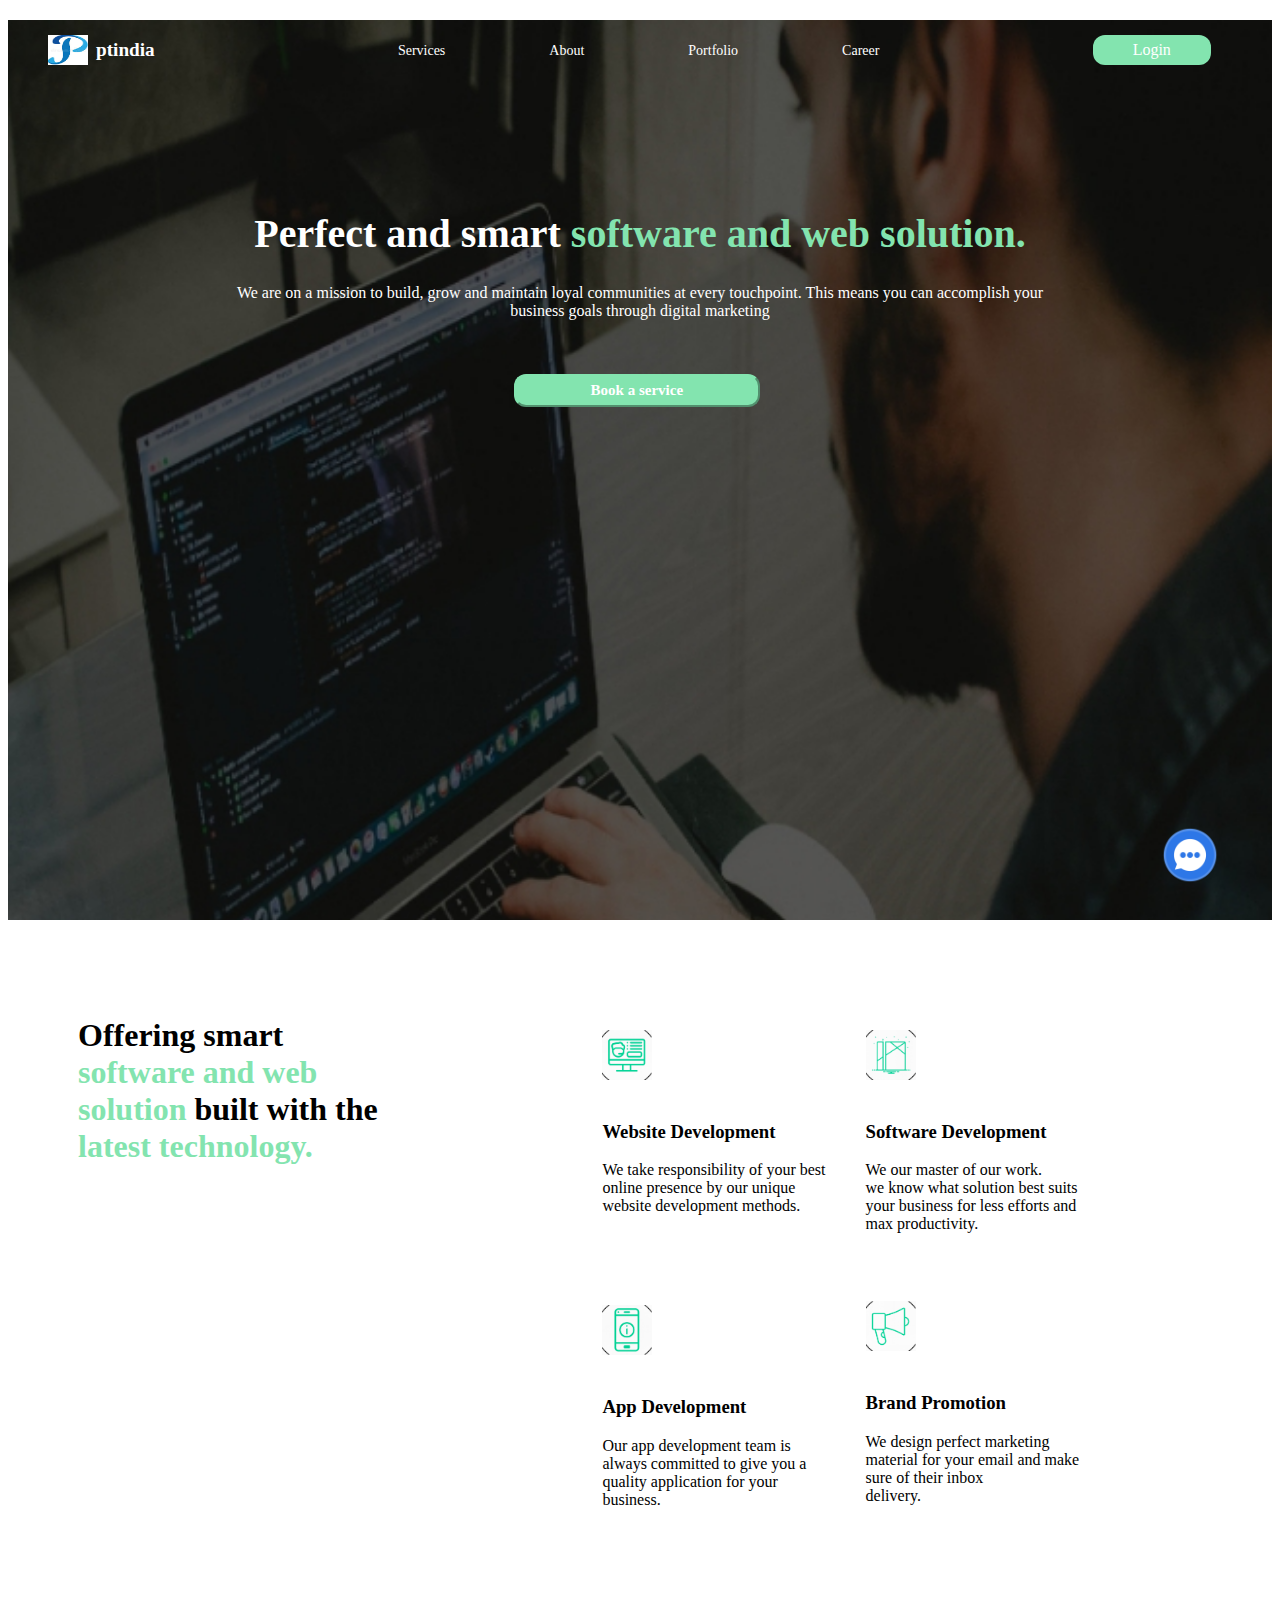
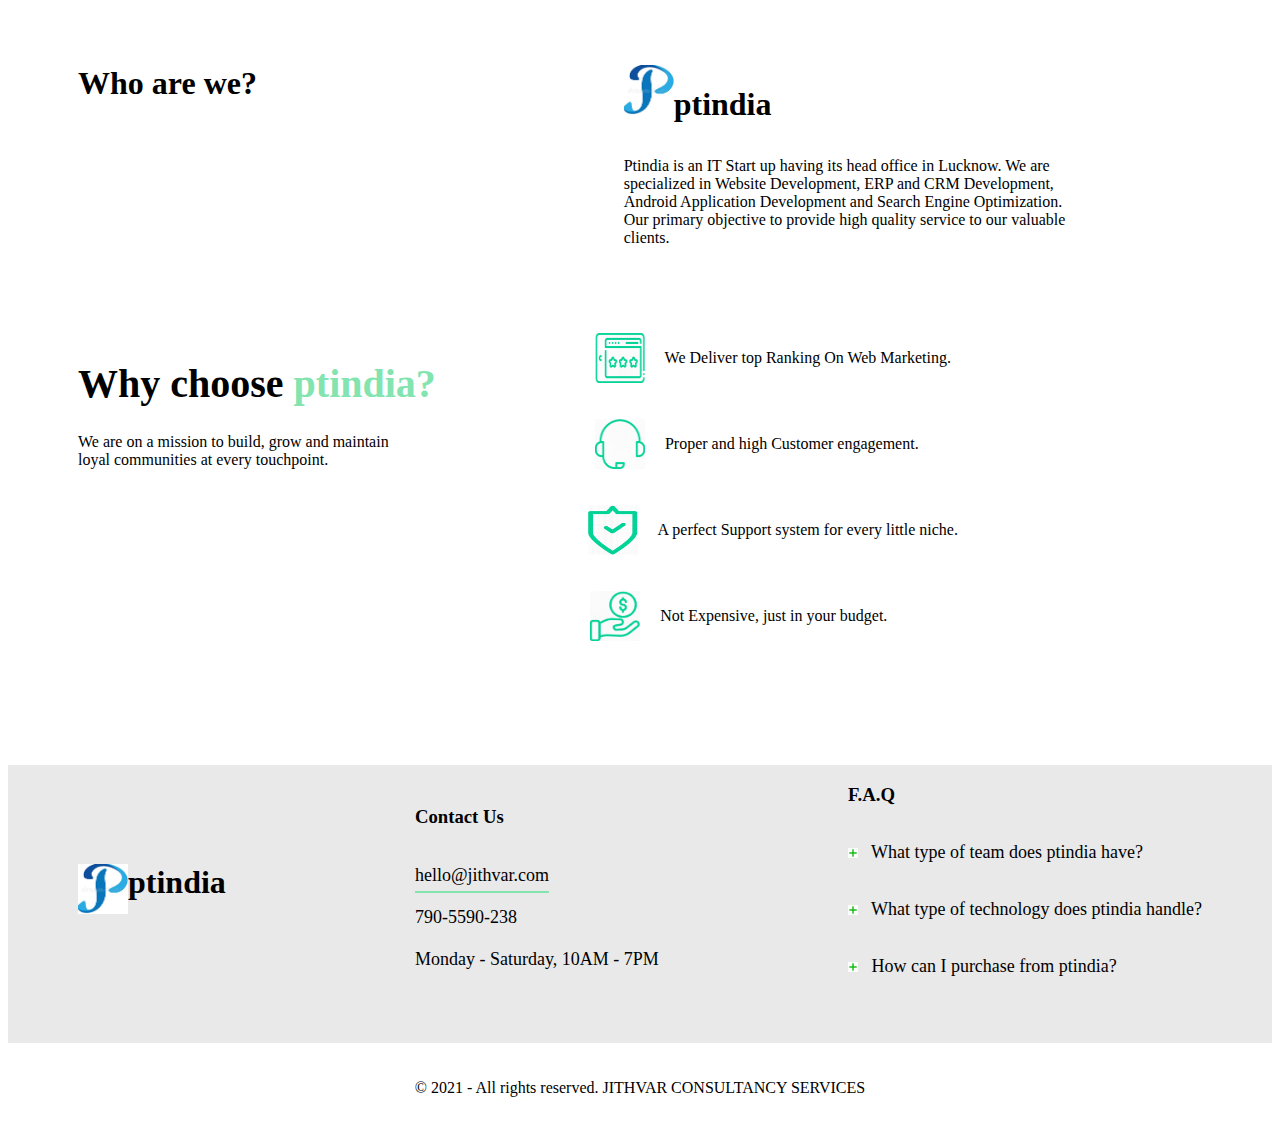
==== index.html @ 5cb2d6e7 "changed name of html file." ====
<!DOCTYPE html>
<html lang="en">
<head>
    <meta charset="UTF-8">
    <meta http-equiv="X-UA-Compatible" content="IE=edge">
    <meta name="viewport" content="width=device-width, initial-scale=1.0">
    <link rel="stylesheet" href="ptindia_style.css">
    <title>PTINDIA</title>
</head>
<body>
    <main>
        <header>
            <nav class="navbar">
                <div class="dlg">
                    <img height="30px" width="40px" src="./ptinidia2.png" class="logo">
                    <span class="lg">ptindia</span>
                </div>
                <div class="ulc">
                    <ul>
                        <li> <a href="#">Services</a> </li>
                        <li> <a href="#">About</a> </li>
                        <li> <a href="#">Portfolio</a> </li>
                        <li> <a href="#">Career</a> </li>
                    </ul>
                </div>
                <button class="login">Login</button>
            </nav>
        </header>

        <div class="sw">
            <h1 align="center">Perfect and smart <span>software and web solution.</span></h1>
            <p align="center">We are on a mission to build, grow and 
                maintain loyal communities at every touchpoint.
                 This means you can accomplish your<br> business goals
                  through digital marketing</p>
            <button  class="bas" align="center">Book a service</button>
        </div>
        <img height="60px" width="60px" src="./messaging-icon-png-7.jpg" class="msg">
    </main>

    <section class="sc1">
        <h2 class="sc1head">
            Offering smart <br> <span>software and web <br> solution</span>
            built with the <br> <span>latest technology.</span>
        </h2>
        <div class="art12">
        <article class="art1">
            <img height="50px" width="50px" src="./desktop (2).png">
            <br><br>
            <h3>Website Development</h3>
            <p>We take responsibility of your best <br>
            online presence by our unique <br>
             website development methods.</p>
        </article>

        <article class="art2">
            <img height="50px" width="50px" src="./phone.png">
            <br><br>
            <h3>App Development</h3>
            <p>Our app development team is <br>
                always committed to give you a <br>
                quality application for your<br>
                 business.</p>
        </article>
        </div>
        
        <div class="art34">
        <article class="art3">
            <img height="50px" width="50px" src="./cpu.png">
            <br><br>
            <h3>Software Development</h3>
            <p>We our master of our work.<br>
            we know what solution best suits<br>
            your business for less efforts and <br>
            max productivity.</p>
        </article>

        <article class="art4">
            <img height="50px" width="50px" src="./speaker.png">
            <br><br>
            <h3>Brand Promotion</h3>
            <p>We design perfect marketing <br>
                material for your email and make <br>
                sure of their inbox <br>
                delivery.</p>
        </article>
        </div>
    </section>

    <section class="sc2">
        <h2 class="waw">Who are we?</h2>
        <article class="wawwrd">
            <img height="50px" width="50px" src="./ptinidia2.png" class="logo"><span class="lg2 ">ptindia</span>
            <br><br>
            <p class="waword">Ptindia is an IT Start up having its head office in Lucknow. We are<br>
               specialized in Website Development, ERP and CRM Development, <br>
               Android Application Development and Search Engine Optimization.<br>
               Our primary objective to provide high quality service to our valuable <br>
               clients.
            </p>
        </article>
    </section>

    <section class="sc3">
    <div class="wcpwrd">
        <h1>Why choose <span>ptindia?</span></h1>
        <p>We are on a mission to build, grow and 
            maintain <br> loyal communities at 
            every touchpoint.
        </p>
    </div>
    
    <div class="wcp">
        <article class="wcp2">
            <img height="50px" width="50px" src="./atm.png" class="scw2">
            <span class="normal">We Deliver top Ranking On Web Marketing.</span>
        </article>
<br><br>
        <article class="wcp2">
            <img height="50px" width="50px" src="./headphones.png" class="scw2">
            <span class="normal">Proper and high Customer engagement.&nbsp;&nbsp;
                &nbsp;&nbsp;&nbsp;&nbsp;&nbsp;</span>
        </article>
<br><br>
        <article class="wcp2">
            <img height="50px" width="50px" src="./mark.png" class="scw2">
            <span class="normal">A perfect Support system for every little niche.</span>
        </article>
<br><br>
        <article class="wcp2">
            <img height="50px" width="50px" src="./money.png" class="scw2">
            <span class="normal">Not Expensive, just in your budget.&nbsp;&nbsp;&nbsp;&nbsp;
                &nbsp;&nbsp;&nbsp;&nbsp;&nbsp;&nbsp;&nbsp;&nbsp;&nbsp;&nbsp;&nbsp;&nbsp;
            </span>
        </article>
    </div>
    </section>
<br><br><br>

    <footer>
        <nav id="nav">
        <div id="logo">
            <img height="50px" width="50px" src="./ptinidia2.png" class="logo"><span class="lg2">ptindia</span>
        </div>
        <div id="contact-us">
            <h3> Contact Us</h3><br>
            <span class="nrmspan"><span id="und">hello@jithvar.com</span>
                <br><br>790-5590-238 <br><br> Monday - 
                Saturday, 10AM - 7PM <br><br></span>

        </div>
        <div id="FAQ">
        <h3>F.A.Q</h3><br>
            <img height="10px" width="10px" src="./plus.png" 
            class="plus"><span class="nrmspan">&nbsp;&nbsp; What 
                type of team does ptindia have?</span><br><br><br>

            <img height="10px" width="10px"src="./plus.png" 
            class="plus"><span class="nrmspan">&nbsp;&nbsp; What type of technology does ptindia 
            handle?</span><br><br><br>
            
            <img height="10px" width="10px"src="./plus.png" 
            class="plus"><span class="nrmspan">&nbsp;&nbsp;  How can I purchase from 
                ptindia?</span><br><br><br>

        </div>
    </nav>
    </footer>
    <div id="Copy">
        <p align="center">&copy; 2021 - All rights reserved. JITHVAR CONSULTANCY SERVICES</p>
    </div>
</body>
</html>
---- ptindia_style.css ----
*{
    font-family:'Segoe UI';   
}

main {
    background-image: url(./bg_img.png);
    background-size: cover;
    width: 100%;
    height: 100vh;
    background-repeat: no-repeat;
    background-size: cover;
}

.navbar{
    display: flex;
    align-items: center;
    justify-content: space-between;
    width: 92%;
    margin-left: 40px;
    margin-top: 20px;
    margin-right: 40px;
    padding-bottom: 10px; 
}

.navbar .dlg {
    display: flex;
    align-items: center;
    justify-content:center;
}
.lg {
    color: white;
    font-weight: bold;
    font-size: larger;
    margin-left: 8px;
}

ul li {
    display: inline-block;
    align-items: center;
    list-style: none;
    text-align: center;
    padding: 5px 50px;
}

ul li a {
    text-decoration: none;
    color: white;
    font-size: 14px;
    transition: .5s;
}

ul li a:hover {
    text-decoration: none;
    color: rgb(131, 228, 175);
    font-size: 14px;
    background-color: transparent;
    color: rgb(131, 228, 175);
    border: 3px solid rgb(131, 228, 175);
    border-radius: 12px;
    padding: 6px 30px;
}

.login {
    margin-left: 10px;
    cursor: pointer;
    background-color: rgb(131, 228, 175);
    border: none;
    border-radius: 12px;
    padding: 6px 40px;
    font-size: 16px;
    color: white;
    transition: .5s;
}

.login:hover {
    margin-left: 10px;
    cursor: pointer;
    background-color: transparent;
    border-radius: 12px;
    padding: 6px 40px;
    font-size: 18px;
    color:rgb(131, 228, 175) ;
    border: 3px solid rgb(131, 228, 175);
}

.sw {
    margin-top: 120px;
    color: white;
}

h1{
    font-size: 40px;
}

span {
    color:rgb(131, 228, 175) ;
}

.bas {
    background-color: rgb(131, 228, 175) ;
    color: white;
    border-radius: 12px;
    padding: 6px 75px;
    font-size: 15px;
    font-weight: bold;
    border-color:rgb(131, 228, 175) ;
    margin-top: 3%;
    margin-left: 40%;
    transition: .5s;
}
.bas:hover {
    background-color: transparent ;
    color:rgb(131, 228, 175) ;
    border-radius: 12px;
    padding: 6px 80px;
    font-size: 16px;
    font-weight: bold;
    border: 4px solid rgb(131, 228, 175);
    margin-top: 3%;
    margin-left: 39%;
}
.msg {
    position: fixed;
    margin-left: 90%;
    bottom: 15px;
    cursor:pointer;
}

.sc1 {
    margin: 70px;
    display: flex;
}
 
h2{
    font-size: 32px;
    margin-right: 20%;
}

.art1{
    margin-top: 40px;
    transition: .5s;
}
.art1:hover {
    transform: translateY(-15px);
    border: 4px solid rgb(131, 228, 175);
    padding: 20px;
    border-radius: 20px;
    background-color: rgba(131, 228, 175, 0.1);
    color: rgb(131, 228, 175);
    text-align: center;
}

.art2 {
    margin-top: 90px;
    transition: .5s;
}

.art2:hover {
    transform: translateY(-15px);
    border: 4px solid rgb(131, 228, 175);
    padding: 30px;
    border-radius: 20px;
    background-color: rgba(131, 228, 175, 0.1);
    color: rgb(131, 228, 175);
    text-align: center;
}

.art3{
    margin-top: 40px;
    transition: .5s;
}

.art3:hover {
    transform: translateY(-15px);
    border: 4px solid rgb(131, 228, 175);
    padding: 30px;
    border-radius: 20px;
    background-color: rgba(131, 228, 175, 0.1);
    color: rgb(131, 228, 175);
    text-align: center;
}

.art4 {
    margin-top: 68px;
    transition: .5s;
}

.art4:hover {
    transform: translateY(-15px);
    border: 4px solid rgb(131, 228, 175);
    padding: 30px;
    border-radius: 20px;
    background-color: rgba(131, 228, 175, 0.1);
    color: rgb(131, 228, 175);
    text-align: center;
}

.art34 {
    margin-left: 40px ;
}

.sc2 {
    display: flex;
    margin: 70px;
}

.waw{
    margin: 70px;
    margin-left: 0px;
}

.wawwrd {
    margin-left: 26.4%;
    margin-right: 0%;
    margin-top: 70px;
}

.logo{
    display:inline-block;
    align-items: center;
    justify-content:center;
}

.lg2 {
    color: black;
    font-size: xx-large;
    font-weight: bold;
}

.sc3 {
    display: flex;
    margin: 70px;
}

.wcp {
    display: inline-block;
    align-items: center;
    justify-content: center;
}

.wcp2 {
    display: flex;
    align-items: center;
    justify-content: center;
}

.wcpwrd {
margin-right: 13.5%;
}

.normal {
    color: #000;
    margin-left: 20px;
}

footer {
    
    background-color: rgb(233, 233, 233);
    padding-bottom: 30px;
}

#nav {
    display: flex;
    align-items: center;
    justify-content: space-between;
    margin: 0 70px

}
.nrmspan{
    color: #000;
    font-size: large;
}


#und {
    border-bottom: 2px solid rgb(131, 228, 175) ;
    padding-bottom: 6px;
    color: #000;
}

#Copy {
    padding: 20px;
}

#logo {
    display: flex;
}

.ulc ul li {
    transition: 0.5s;
}
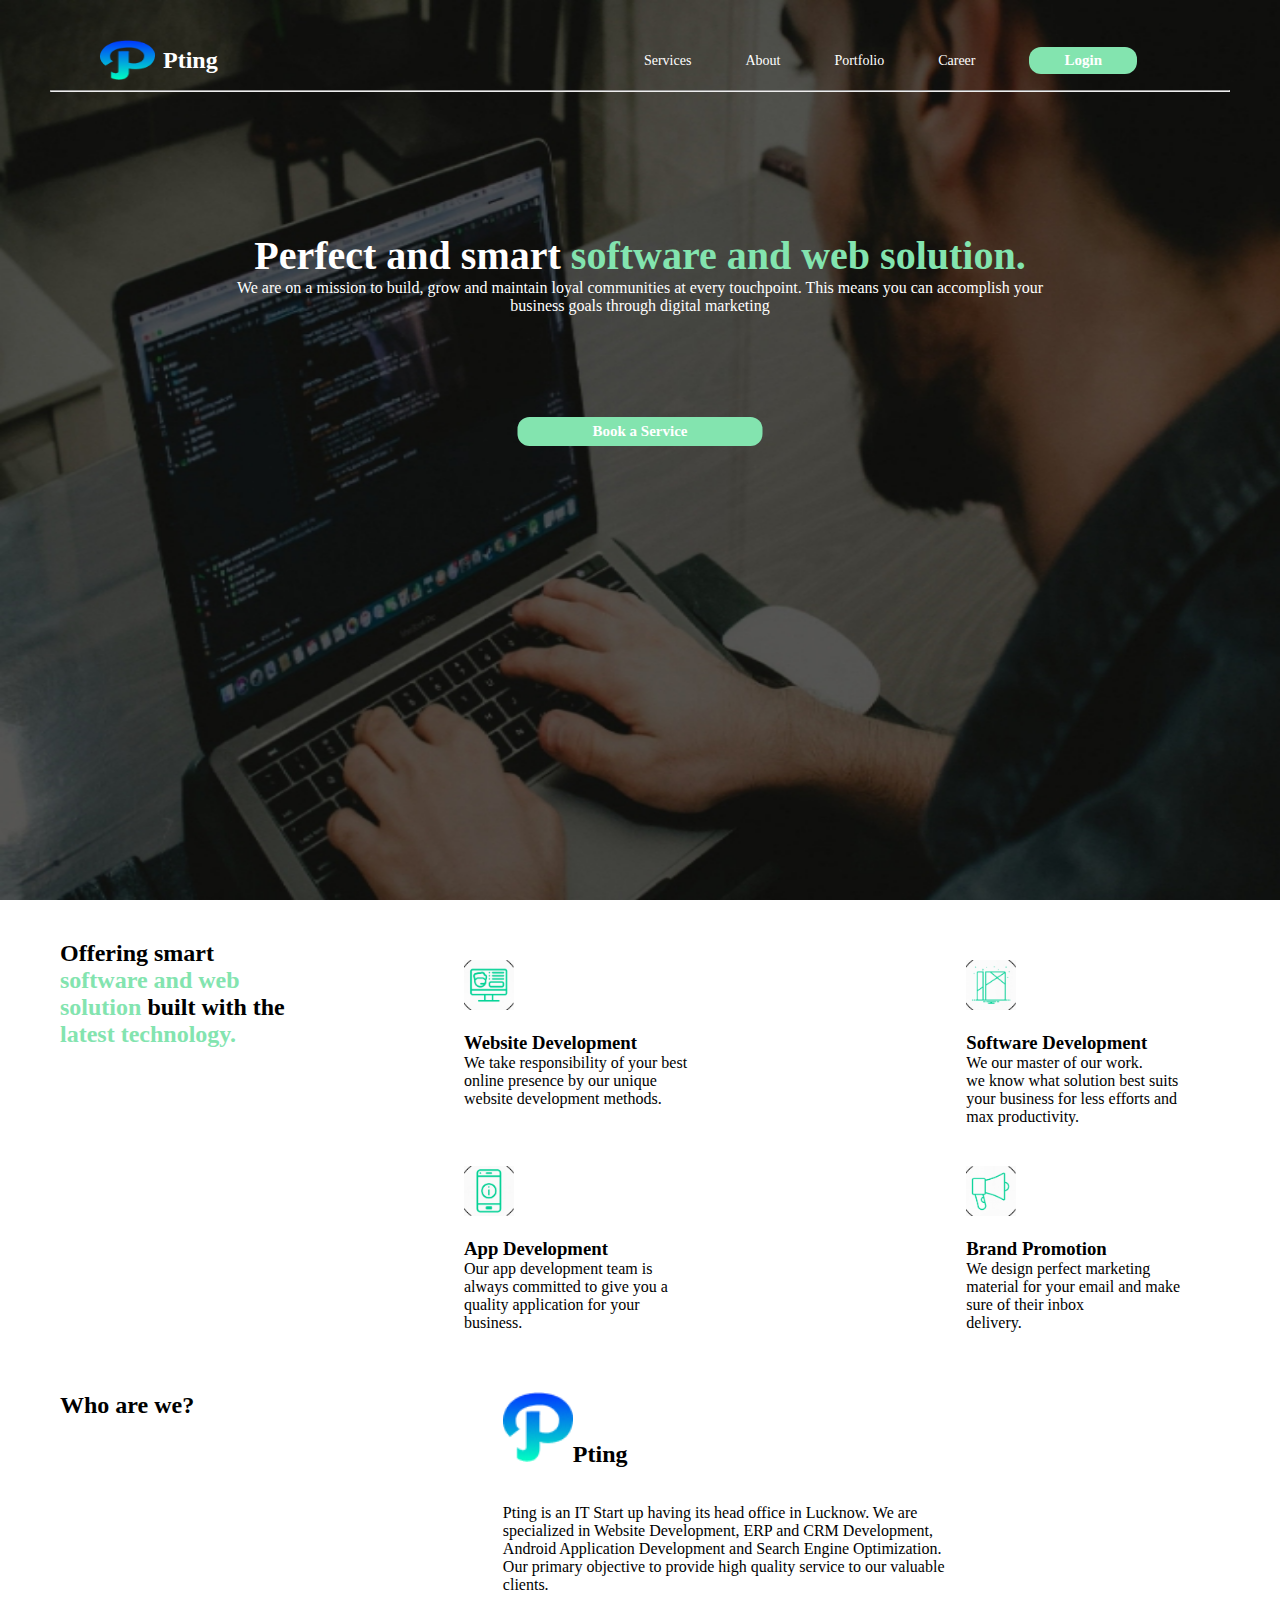
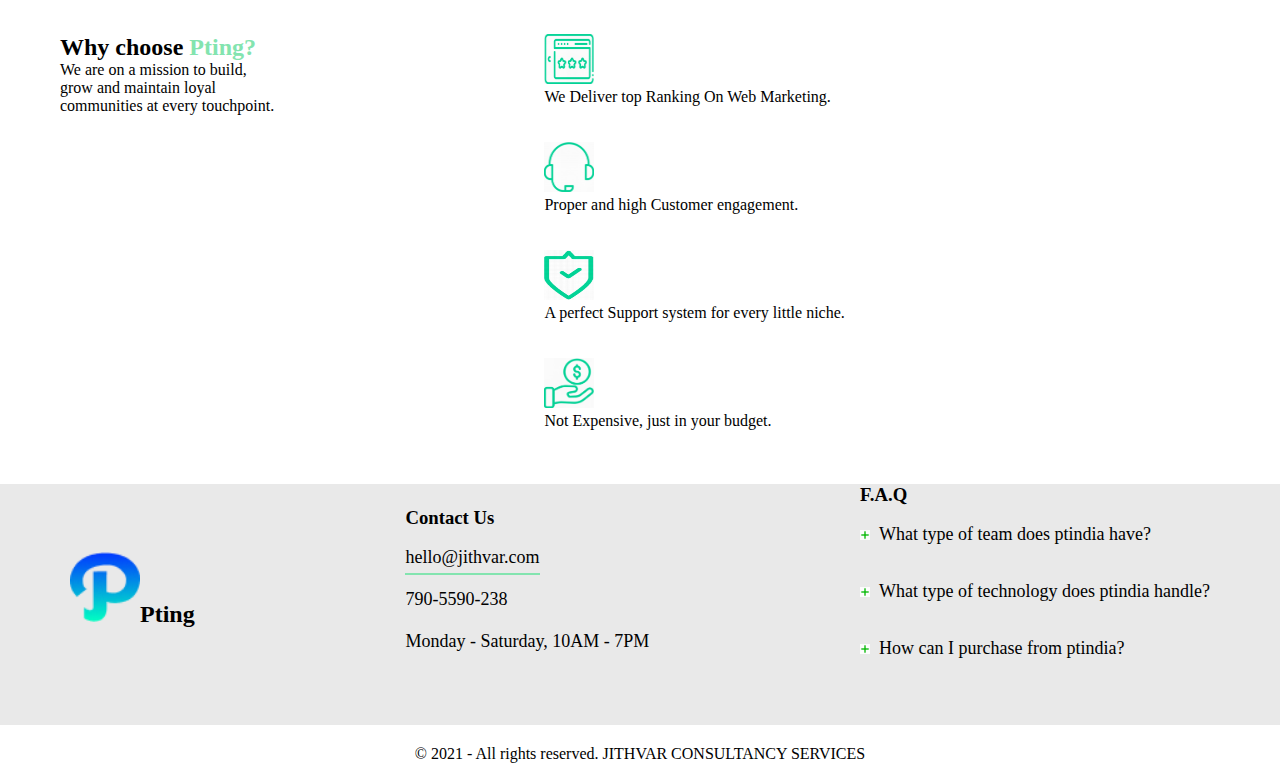
==== commit 186c9955: "finished up with pting, added responsiveness and .js file." ====
--- a/index.html
+++ b/index.html
@@ -4,16 +4,19 @@
     <meta charset="UTF-8">
     <meta http-equiv="X-UA-Compatible" content="IE=edge">
     <meta name="viewport" content="width=device-width, initial-scale=1.0">
+    <link rel="shortcut icon" href="./images/Vector.png" type="image/x-icon">
     <link rel="stylesheet" href="ptindia_style.css">
-    <title>PTINDIA</title>
+    <script defer src="script.js"></script>
+    <title>PTING</title>
 </head>
 <body>
+<!--main section-->
     <main>
         <header>
             <nav class="navbar">
                 <div class="dlg">
-                    <img height="30px" width="40px" src="./ptinidia2.png" class="logo">
-                    <span class="lg">ptindia</span>
+                    <img height="40px" width="55px" src="./images/Vector.png" class="logo">
+                    <span class="lg">Pting</span>
                 </div>
                 <div class="ulc">
                     <ul>
@@ -21,10 +24,11 @@
                         <li> <a href="#">About</a> </li>
                         <li> <a href="#">Portfolio</a> </li>
                         <li> <a href="#">Career</a> </li>
+                        <li> <button class="login">Login</button> </li>
                     </ul>
                 </div>
-                <button class="login">Login</button>
             </nav>
+            <hr>
         </header>
 
         <div class="sw">
@@ -32,29 +36,51 @@
             <p align="center">We are on a mission to build, grow and 
                 maintain loyal communities at every touchpoint.
                  This means you can accomplish your<br> business goals
-                  through digital marketing</p>
-            <button  class="bas" align="center">Book a service</button>
-        </div>
-        <img height="60px" width="60px" src="./messaging-icon-png-7.jpg" class="msg">
+                 through digital marketing</p>
+        </div>        
+                <button data-modal-target="#modal" class="bas">Book a Service</button>
+
+        <img height="60px" width="60px" src="./images/messaging-icon-png-7.jpg" class="msg">    
+
+        <!--pop up form-->
+        <div class="modal " id="modal">
+            <div class="modal_header">
+                <div class="sign-up">Sign Up</div>
+                <button data-close-button class="close_button">&times;</button>
+            </div>
+            <div class="modal_body">
+                <form>
+                    <p>Get started with us to get offers, support and more.</p>
+                    <label class="val">Name</label><br><br>
+                    <input type="text" class="input" placeholder="Enter Name"><br><br>
+                    <label class="val">Email</label><br><br>
+                    <input type="email" class="input" placeholder="Enter Email"><br>
+                    <input data-close-button id="sub" type="submit" value="Submit">
+                </form>
+            </div>
+        </div>
+        <div id="overlay"></div>
+
     </main>
 
+<!--section one-->
     <section class="sc1">
         <h2 class="sc1head">
             Offering smart <br> <span>software and web <br> solution</span>
             built with the <br> <span>latest technology.</span>
         </h2>
         <div class="art12">
-        <article class="art1">
-            <img height="50px" width="50px" src="./desktop (2).png">
+        <article class="art1 arti">
+            <img height="50px" width="50px" src="./images/desktop (2).png">
             <br><br>
             <h3>Website Development</h3>
             <p>We take responsibility of your best <br>
             online presence by our unique <br>
              website development methods.</p>
         </article>
-
-        <article class="art2">
-            <img height="50px" width="50px" src="./phone.png">
+<br>
+        <article class="art2 arti">
+            <img height="50px" width="50px" src="./images/phone.png">
             <br><br>
             <h3>App Development</h3>
             <p>Our app development team is <br>
@@ -65,8 +91,8 @@
         </div>
         
         <div class="art34">
-        <article class="art3">
-            <img height="50px" width="50px" src="./cpu.png">
+        <article class="art3 arti">
+            <img height="50px" width="50px" src="./images/cpu.png">
             <br><br>
             <h3>Software Development</h3>
             <p>We our master of our work.<br>
@@ -75,8 +101,8 @@
             max productivity.</p>
         </article>
 
-        <article class="art4">
-            <img height="50px" width="50px" src="./speaker.png">
+        <article class="art4 arti">
+            <img height="50px" width="50px" src="./images/speaker.png">
             <br><br>
             <h3>Brand Promotion</h3>
             <p>We design perfect marketing <br>
@@ -87,12 +113,15 @@
         </div>
     </section>
 
+<!--section two-->
     <section class="sc2">
         <h2 class="waw">Who are we?</h2>
         <article class="wawwrd">
-            <img height="50px" width="50px" src="./ptinidia2.png" class="logo"><span class="lg2 ">ptindia</span>
-            <br><br>
-            <p class="waword">Ptindia is an IT Start up having its head office in Lucknow. We are<br>
+            <div id="log log2">
+                <img height="70px" width="70px" src="./images/Vector.png" class="logo2"><span class="lg2 lgc">Pting</span>                
+            </div>
+            <br><br>
+            <p class="wawrd">Pting is an IT Start up having its head office in Lucknow. We are<br>
                specialized in Website Development, ERP and CRM Development, <br>
                Android Application Development and Search Engine Optimization.<br>
                Our primary objective to provide high quality service to our valuable <br>
@@ -101,46 +130,46 @@
         </article>
     </section>
 
+<!--section three-->
     <section class="sc3">
+    
     <div class="wcpwrd">
-        <h1>Why choose <span>ptindia?</span></h1>
-        <p>We are on a mission to build, grow and 
-            maintain <br> loyal communities at 
+        <h2>Why choose <span>Pting?</span></h2>
+        <p>We are on a mission to build,<br> grow and 
+            maintain loyal <br>communities at 
             every touchpoint.
         </p>
     </div>
     
     <div class="wcp">
         <article class="wcp2">
-            <img height="50px" width="50px" src="./atm.png" class="scw2">
+            <img height="50px" width="50px" src="./images/atm.png" class="scw2"><br>
             <span class="normal">We Deliver top Ranking On Web Marketing.</span>
         </article>
 <br><br>
         <article class="wcp2">
-            <img height="50px" width="50px" src="./headphones.png" class="scw2">
-            <span class="normal">Proper and high Customer engagement.&nbsp;&nbsp;
-                &nbsp;&nbsp;&nbsp;&nbsp;&nbsp;</span>
+            <img height="50px" width="50px" src="./images/headphones.png" class="scw2"> <br>
+            <span class="normal">Proper and high Customer engagement.</span>
         </article>
 <br><br>
         <article class="wcp2">
-            <img height="50px" width="50px" src="./mark.png" class="scw2">
+            <img height="50px" width="50px" src="./images/mark.png" class="scw2"><br>
             <span class="normal">A perfect Support system for every little niche.</span>
         </article>
 <br><br>
         <article class="wcp2">
-            <img height="50px" width="50px" src="./money.png" class="scw2">
-            <span class="normal">Not Expensive, just in your budget.&nbsp;&nbsp;&nbsp;&nbsp;
-                &nbsp;&nbsp;&nbsp;&nbsp;&nbsp;&nbsp;&nbsp;&nbsp;&nbsp;&nbsp;&nbsp;&nbsp;
-            </span>
+            <img height="50px" width="50px" src="./images/money.png" class="scw2"><br>
+            <span class="normal">Not Expensive, just in your budget.</span>
         </article>
     </div>
     </section>
 <br><br><br>
 
+<!--Last section and footer-->
     <footer>
         <nav id="nav">
-        <div id="logo">
-            <img height="50px" width="50px" src="./ptinidia2.png" class="logo"><span class="lg2">ptindia</span>
+        <div id="log">
+            <img height="70px" width="70px" src="./images/Vector.png" class="logo2 lg8"><span class="lg2">Pting</span>
         </div>
         <div id="contact-us">
             <h3> Contact Us</h3><br>
@@ -151,16 +180,16 @@
         </div>
         <div id="FAQ">
         <h3>F.A.Q</h3><br>
-            <img height="10px" width="10px" src="./plus.png" 
-            class="plus"><span class="nrmspan">&nbsp;&nbsp; What 
+            <img height="10px" width="10px" src="./images/plus.png" 
+            class="plus"><span class="nrmspan">&nbsp;&nbsp;What 
                 type of team does ptindia have?</span><br><br><br>
 
-            <img height="10px" width="10px"src="./plus.png" 
-            class="plus"><span class="nrmspan">&nbsp;&nbsp; What type of technology does ptindia 
+            <img height="10px" width="10px"src="./images/plus.png" 
+            class="plus"><span class="nrmspan">&nbsp;&nbsp;What type of technology does ptindia 
             handle?</span><br><br><br>
             
-            <img height="10px" width="10px"src="./plus.png" 
-            class="plus"><span class="nrmspan">&nbsp;&nbsp;  How can I purchase from 
+            <img height="10px" width="10px"src="./images/plus.png" 
+            class="plus"><span class="nrmspan">&nbsp;&nbsp;How can I purchase from 
                 ptindia?</span><br><br><br>
 
         </div>
--- a/ptindia_style.css
+++ b/ptindia_style.css
@@ -1,31 +1,137 @@
 *{
     font-family:'Segoe UI';   
+    margin: 0;
+    box-sizing: border-box;
 }
 
 main {
-    background-image: url(./bg_img.png);
-    background-size: cover;
+    background-image: url(./images/bg_img.png);
+    background-size: 100% 100%;
     width: 100%;
     height: 100vh;
     background-repeat: no-repeat;
-    background-size: cover;
+}
+
+/*pop up form*/
+.modal {
+    position: fixed;
+    margin: 20vh 20vw;
+    z-index: 10;
+    border-radius: 20px;
+    border: 2px solid rgb(131, 228, 175);
+    padding: 20px;
+    width: 60vw;
+    height: 60vh;
+    background-color: rgb(131, 228, 175);
+    transform: translateY(-100%) scale(0);
+    transition: 500ms ease-in-out;
+}
+
+.modal.active {
+    transform: translateY(-100%) scale(1);
+}
+
+#overlay {
+    position: fixed;
+    opacity: 0;
+    top: 0;
+    left: 0;
+    bottom: 0;
+    right: 0;
+    background-color: rgba(0, 0, 0, .5);
+    pointer-events: none;
+}
+
+#overlay.active {
+    pointer-events: all;
+    opacity: 1;
+}
+
+.modal_header {
+    display: flex;
+    border-bottom: 1px solid #000;
+    padding: 0 2%;
+    padding-bottom: 10px;
+    justify-content: space-between;
+    align-items: center;
+    height: 15%;
+}
+
+.sign-up {
+    font-size: 1.25rem;
+    font-weight: bold;
+}
+
+.close_button {
+    background: none;
+    outline: none;
+    border: none;
+    font-size: 1.25rem;
+    font-weight: bold;
+    cursor: pointer;
+}
+
+.modal_body {
+    margin: 20px 0;
+    background-color: #fff;
+    height: 80%;
+    width: 100%;
+    border-radius: 20px;
+    padding: 20px;
+}
+
+.val {
+    font-size: 16px;
+    font-weight: bold;
+    padding: 20px 0;
+}
+
+.input {
+    width: 100%;
+    padding: 8px;
+} 
+
+#sub {
+    background-color: rgb(131, 228, 175);
+    padding: 3px 40px;
+    color: #fff;
+    font-size: 16px;
+    font-weight: bold;
+    border-radius: 12px;
+    margin-top: 20px;
+    border: 2px solid rgb(131, 228, 175);
+    cursor: pointer;
+}
+
+form>p {
+    font-size: 16px;
+    padding-bottom: 10px;
+}
+
+header {
+    padding: 20px 50px;
 }
 
 .navbar{
     display: flex;
     align-items: center;
     justify-content: space-between;
-    width: 92%;
-    margin-left: 40px;
+    width:90%;
+    margin-left:50px;
     margin-top: 20px;
-    margin-right: 40px;
     padding-bottom: 10px; 
+
 }
 
 .navbar .dlg {
     display: flex;
     align-items: center;
-    justify-content:center;
+}
+
+.ulc{
+    position: relative;
+    text-align: right;
+    margin-left: 20%;
 }
 .lg {
     color: white;
@@ -39,7 +145,7 @@
     align-items: center;
     list-style: none;
     text-align: center;
-    padding: 5px 50px;
+    padding: 5px 25px;
 }
 
 ul li a {
@@ -50,37 +156,18 @@
 }
 
 ul li a:hover {
-    text-decoration: none;
     color: rgb(131, 228, 175);
-    font-size: 14px;
-    background-color: transparent;
-    color: rgb(131, 228, 175);
-    border: 3px solid rgb(131, 228, 175);
-    border-radius: 12px;
-    padding: 6px 30px;
 }
 
 .login {
-    margin-left: 10px;
     cursor: pointer;
     background-color: rgb(131, 228, 175);
     border: none;
     border-radius: 12px;
-    padding: 6px 40px;
-    font-size: 16px;
+    padding: 5px 35px;
+    font-size: 15px;
+    font-weight: 600;
     color: white;
-    transition: .5s;
-}
-
-.login:hover {
-    margin-left: 10px;
-    cursor: pointer;
-    background-color: transparent;
-    border-radius: 12px;
-    padding: 6px 40px;
-    font-size: 18px;
-    color:rgb(131, 228, 175) ;
-    border: 3px solid rgb(131, 228, 175);
 }
 
 .sw {
@@ -99,162 +186,119 @@
 .bas {
     background-color: rgb(131, 228, 175) ;
     color: white;
+    border: none;
     border-radius: 12px;
     padding: 6px 75px;
     font-size: 15px;
     font-weight: bold;
-    border-color:rgb(131, 228, 175) ;
-    margin-top: 3%;
-    margin-left: 40%;
-    transition: .5s;
-}
+    cursor: pointer;
+    margin-left: 50%;
+    transform: translateX(-50%);
+    margin-top: 8%;
+    cursor: pointer;
+}
+
 .bas:hover {
-    background-color: transparent ;
-    color:rgb(131, 228, 175) ;
-    border-radius: 12px;
-    padding: 6px 80px;
-    font-size: 16px;
-    font-weight: bold;
-    border: 4px solid rgb(131, 228, 175);
-    margin-top: 3%;
-    margin-left: 39%;
-}
+    cursor: pointer;
+    background-color:#fff;
+    color: rgb(131, 228, 175);
+}
+
 .msg {
     position: fixed;
     margin-left: 90%;
     bottom: 15px;
     cursor:pointer;
+    z-index: 8;
+}
+
+.logo {
+    justify-content: center;
+    align-items: center;
 }
 
 .sc1 {
-    margin: 70px;
-    display: flex;
-}
- 
-h2{
-    font-size: 32px;
-    margin-right: 20%;
-}
-
-.art1{
+    display: flex;
+    right: 0;
+    justify-content: space-between;
     margin-top: 40px;
-    transition: .5s;
-}
-.art1:hover {
-    transform: translateY(-15px);
-    border: 4px solid rgb(131, 228, 175);
+    margin-left: 60px;
+}
+
+.art12, .art34{
+    display: block;
+    padding: 0 80px;
+    justify-content: right;
+}
+.art1, .art2, .art3, .art4 {
+    text-align:left;
     padding: 20px;
-    border-radius: 20px;
-    background-color: rgba(131, 228, 175, 0.1);
-    color: rgb(131, 228, 175);
-    text-align: center;
-}
-
-.art2 {
-    margin-top: 90px;
-    transition: .5s;
-}
-
-.art2:hover {
-    transform: translateY(-15px);
-    border: 4px solid rgb(131, 228, 175);
-    padding: 30px;
-    border-radius: 20px;
-    background-color: rgba(131, 228, 175, 0.1);
-    color: rgb(131, 228, 175);
-    text-align: center;
-}
-
-.art3{
+}
+
+.sc2 {
+    display: flex;
+    justify-content: space-between;
     margin-top: 40px;
-    transition: .5s;
-}
-
-.art3:hover {
-    transform: translateY(-15px);
-    border: 4px solid rgb(131, 228, 175);
-    padding: 30px;
-    border-radius: 20px;
-    background-color: rgba(131, 228, 175, 0.1);
-    color: rgb(131, 228, 175);
-    text-align: center;
-}
-
-.art4 {
-    margin-top: 68px;
-    transition: .5s;
-}
-
-.art4:hover {
-    transform: translateY(-15px);
-    border: 4px solid rgb(131, 228, 175);
-    padding: 30px;
-    border-radius: 20px;
-    background-color: rgba(131, 228, 175, 0.1);
-    color: rgb(131, 228, 175);
-    text-align: center;
-}
-
-.art34 {
-    margin-left: 40px ;
-}
-
-.sc2 {
-    display: flex;
-    margin: 70px;
-}
-
-.waw{
-    margin: 70px;
-    margin-left: 0px;
+    margin-left: 60px;
 }
 
 .wawwrd {
-    margin-left: 26.4%;
-    margin-right: 0%;
-    margin-top: 70px;
-}
-
-.logo{
-    display:inline-block;
-    align-items: center;
-    justify-content:center;
+    display: block;
+    margin-right: 27.5%;
+}
+
+.lg{
+    color: white;
+    font-size: 24px;
+    font-weight: bold;
 }
 
 .lg2 {
-    color: black;
-    font-size: xx-large;
-    font-weight: bold;
-}
+    color: #000;
+    font-size: 24px;
+    font-weight: bold;
+}
+
+.logo2 {
+    justify-content: center;
+    align-items: center;
+}
+
+.log {
+    position: relative;
+    top: 10px;
+    left: 40px;
+    align-content: flex-start;
+}
+
+.wcpwrd>h1 {
+    font-size: 30px;
+}
+
+
 
 .sc3 {
     display: flex;
-    margin: 70px;
-}
-
-.wcp {
-    display: inline-block;
-    align-items: center;
-    justify-content: center;
-}
-
-.wcp2 {
-    display: flex;
-    align-items: center;
-    justify-content: center;
-}
-
-.wcpwrd {
-margin-right: 13.5%;
-}
+    margin-top: 40px;
+    margin-left: 60px;
+    justify-content: space-between;  
+    margin-right: 34%;
+}
+
 
 .normal {
     color: #000;
-    margin-left: 20px;
-}
-
+    font-weight: 200;
+}
+
+.wcp2 {
+    align-items: center;
+    justify-content: center;
+}
+
+/*footer section*/
 footer {
-    
+    position: relative;
     background-color: rgb(233, 233, 233);
     padding-bottom: 30px;
 }
@@ -263,7 +307,7 @@
     display: flex;
     align-items: center;
     justify-content: space-between;
-    margin: 0 70px
+    margin: 0 70px;
 
 }
 .nrmspan{
@@ -288,4 +332,210 @@
 
 .ulc ul li {
     transition: 0.5s;
+}
+
+@media (max-width:600px) {
+    body{
+        margin: 0;
+    }
+    main {
+        width: 100%;
+        height: 100vh;
+    }
+    .ulc{
+        display: none;
+    }
+    .navbar {
+        text-align: left;
+        width: 90%;
+        margin:8px;
+        padding: 0 8px;
+    }
+
+    .bas {
+        font-size: 12px;
+        width: 70%;
+        padding:auto 20px ;
+    }
+    .val {
+        font-size: 12px;
+        padding: 10px 0;
+    }
+    
+    .input {
+        width: 100%;
+        padding: 6px;
+    } 
+    
+    #sub {
+        padding: 3px 30px;
+        color: #fff;
+        font-size: 12px;
+        border-radius: 8px;
+        margin-top: 10px;
+    }
+    
+    form>p {
+        font-size: 12px;
+        padding-bottom: 8px;
+    }
+    
+    .modal {
+        width: 90vw;
+        margin:20vh 5vw ;
+    }
+    
+    .sw{
+        margin: auto 10px;
+    }
+
+    .sw>h1 {
+        margin-top: 40%;
+        font-size: 24px;
+        padding: 15px;
+    }
+
+    .sw>p {
+        font-size: 12px;
+    }
+
+    .sc1head {
+        font-size: 20px;
+        padding: 15px;
+    }
+
+    .sc1 {
+        display: block;
+        margin: 0;
+        width: 100vw;
+        justify-content: center;
+        align-items: center;
+        text-align: center;
+        margin-top: 20px;
+    }
+
+    .arti>img {
+        margin-left: 32%;
+        align-items: center;
+        justify-content: center;
+
+    }
+
+    .arti>h3 {
+        font-size: 16px;
+        text-align: center;
+    }
+
+    .arti>p {
+        font-size: 12px;
+        text-align: center;
+    }
+
+    .sc2 {
+        display: block;
+        margin: 0;
+        text-align: center;
+        justify-content: center;
+        align-items: center;
+        width: 100vw;
+    }
+
+    .wawwrd {
+        margin-top: 20px;
+        justify-content: center;
+        text-align: center;
+    }
+
+    .wawwrd>img {
+        margin-left: 32%;
+    }
+    
+    .logo2{
+        width: 50px;
+        height: 50px;
+    }
+
+    .wawwrd>h2{
+        font-size: 20px;
+        text-align: center;
+    }
+
+    .wawwrd>p {
+        font-size: 12px;
+        text-align: center;
+        justify-content: center;
+        align-items: center;
+        margin-left: 25vw;
+    }
+
+    .lg2{
+        font-size: 16px;
+        padding-left: 5px;
+    }
+
+    .sc3{
+        display: block;
+        justify-content: center;
+        align-content: center;
+        margin: 0;
+        margin-top: 20px;
+        width:100vw;
+    }
+
+    .wcp {
+        text-align: center;
+        display: block;
+    }
+
+    .wcpwrd>h2 {
+        text-align: center;
+        font-size: 20px;
+        padding-bottom: 20px;
+    }
+
+    .wcpwrd>p {
+        text-align: center;
+        font-size: 12px;
+        padding-bottom: 15px;
+    }
+
+    .normal {
+        font-size: 12px;
+    }
+
+    #nav {
+        display: block;
+        align-items: center;
+        justify-content: center;
+        padding-top: 20px;
+        text-align: center;
+    }
+
+    .msg{
+        margin-left: 75vw;
+        width: 15vw;
+        bottom: 25px;
+        cursor:pointer;
+        z-index: 8;       
+    }
+
+    #Copy{
+        width: 100vw;
+    }
+
+    #log {
+        display:flex;
+        justify-content: center;
+        align-items: center;
+        padding-bottom: 20px;
+        text-align: center;
+    }
+
+    #log2 {
+        position: relative;
+        margin-left: 50%;
+        transform: translateX(-50%);
+        padding-bottom: 0;
+    }
+
 }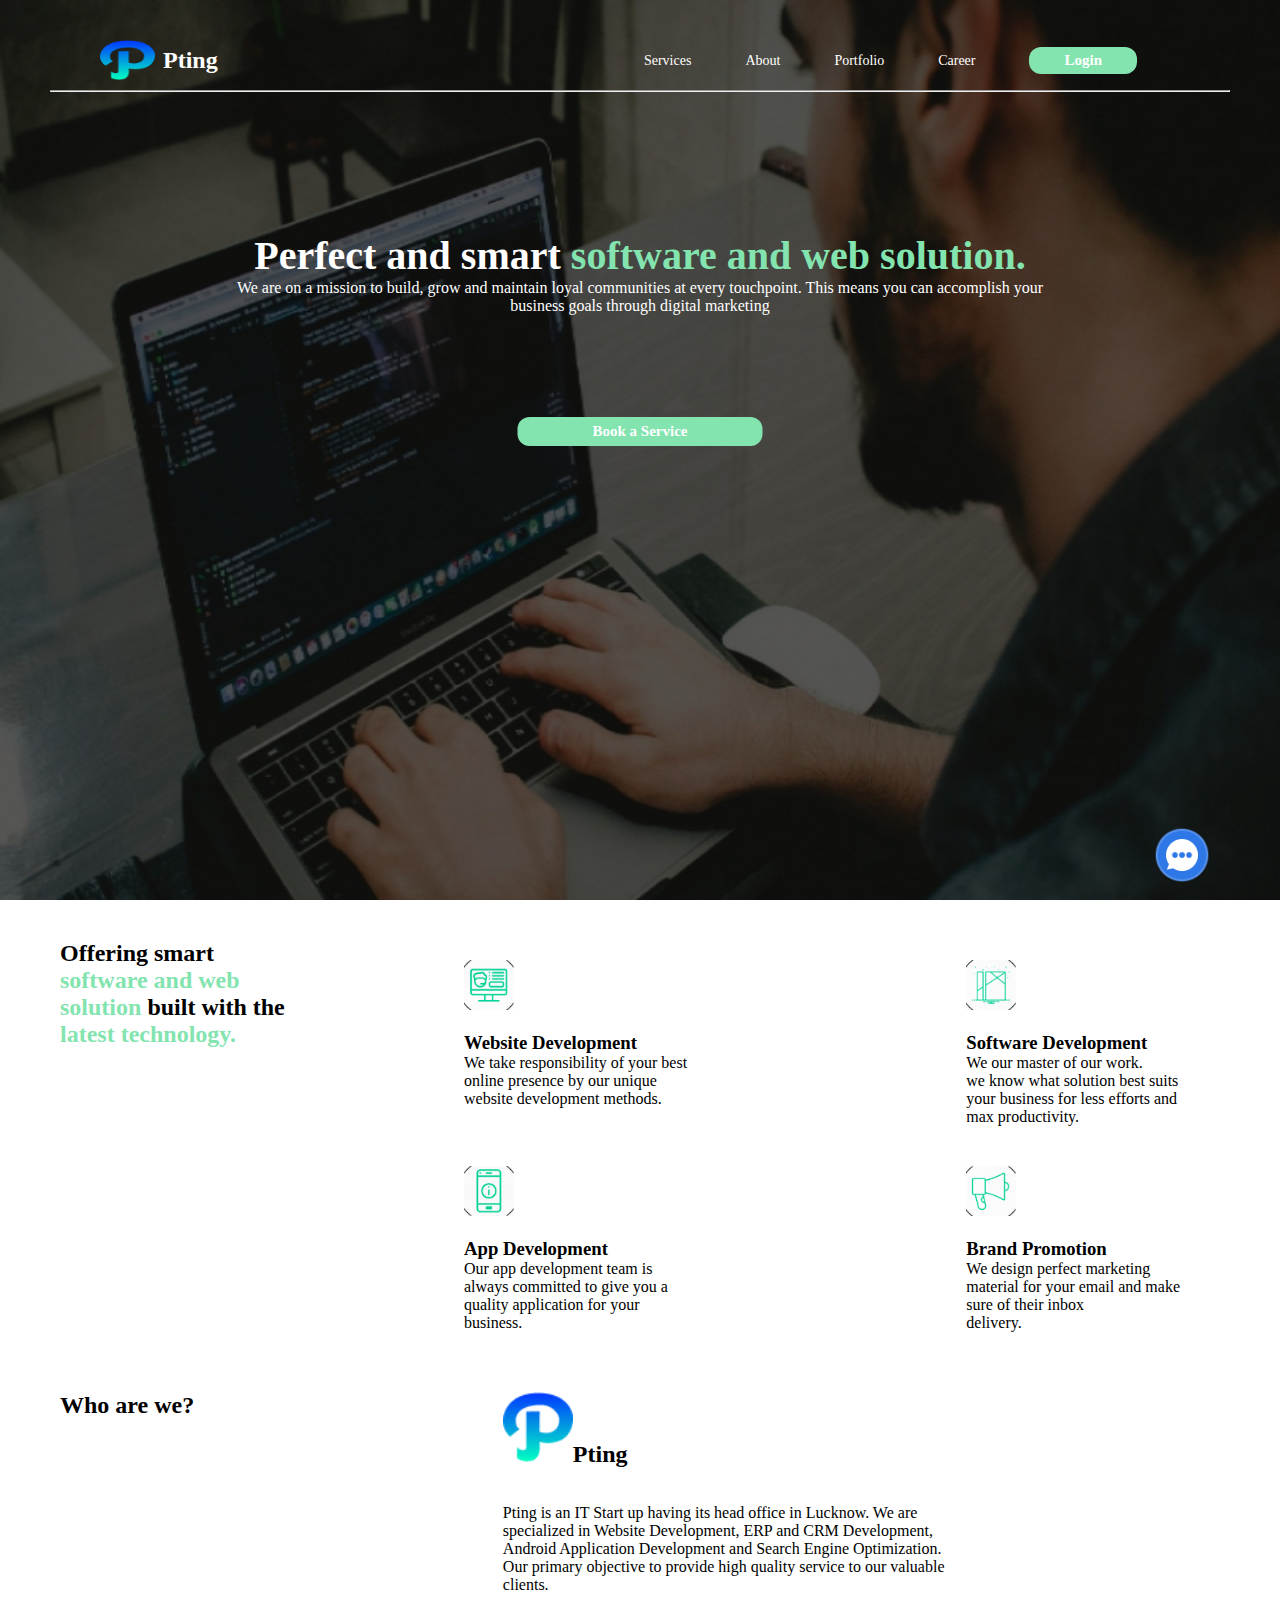
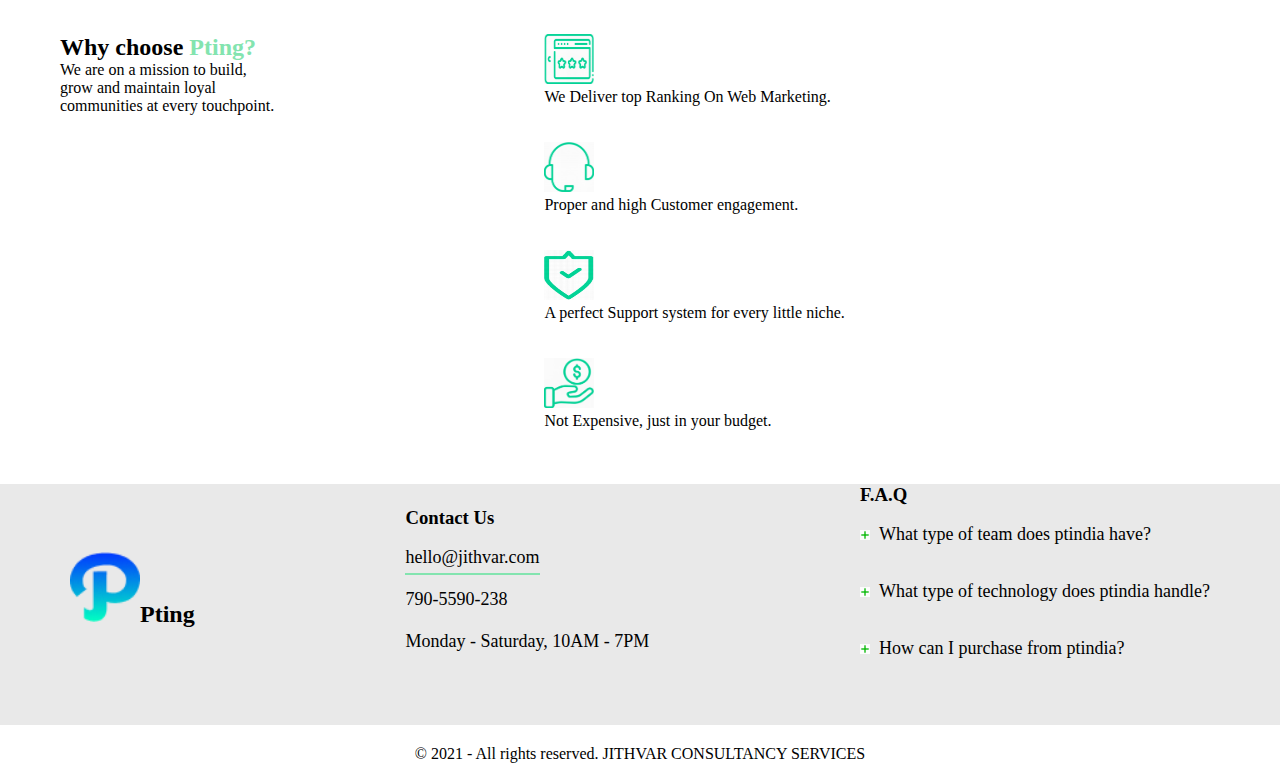
==== commit 5010de65: "Update index.html" ====
--- a/index.html
+++ b/index.html
@@ -37,11 +37,11 @@
                 maintain loyal communities at every touchpoint.
                  This means you can accomplish your<br> business goals
                  through digital marketing</p>
+                <img height="60px" width="60px" src="./images/messaging-icon-png-7.jpg" class="msg">    
         </div>        
                 <button data-modal-target="#modal" class="bas">Book a Service</button>
 
-        <img height="60px" width="60px" src="./images/messaging-icon-png-7.jpg" class="msg">    
-
+        
         <!--pop up form-->
         <div class="modal " id="modal">
             <div class="modal_header">
@@ -199,4 +199,4 @@
         <p align="center">&copy; 2021 - All rights reserved. JITHVAR CONSULTANCY SERVICES</p>
     </div>
 </body>
-</html>+</html>
--- a/ptindia_style.css
+++ b/ptindia_style.css
@@ -28,7 +28,7 @@
 }
 
 .modal.active {
-    transform: translateY(-100%) scale(1);
+    transform: translateY(-120%) scale(1);
 }
 
 #overlay {
@@ -337,6 +337,7 @@
 @media (max-width:600px) {
     body{
         margin: 0;
+        width:100vw;
     }
     main {
         width: 100%;
@@ -512,6 +513,7 @@
     }
 
     .msg{
+        position: fixed;
         margin-left: 75vw;
         width: 15vw;
         bottom: 25px;
@@ -538,4 +540,4 @@
         padding-bottom: 0;
     }
 
-}+}
